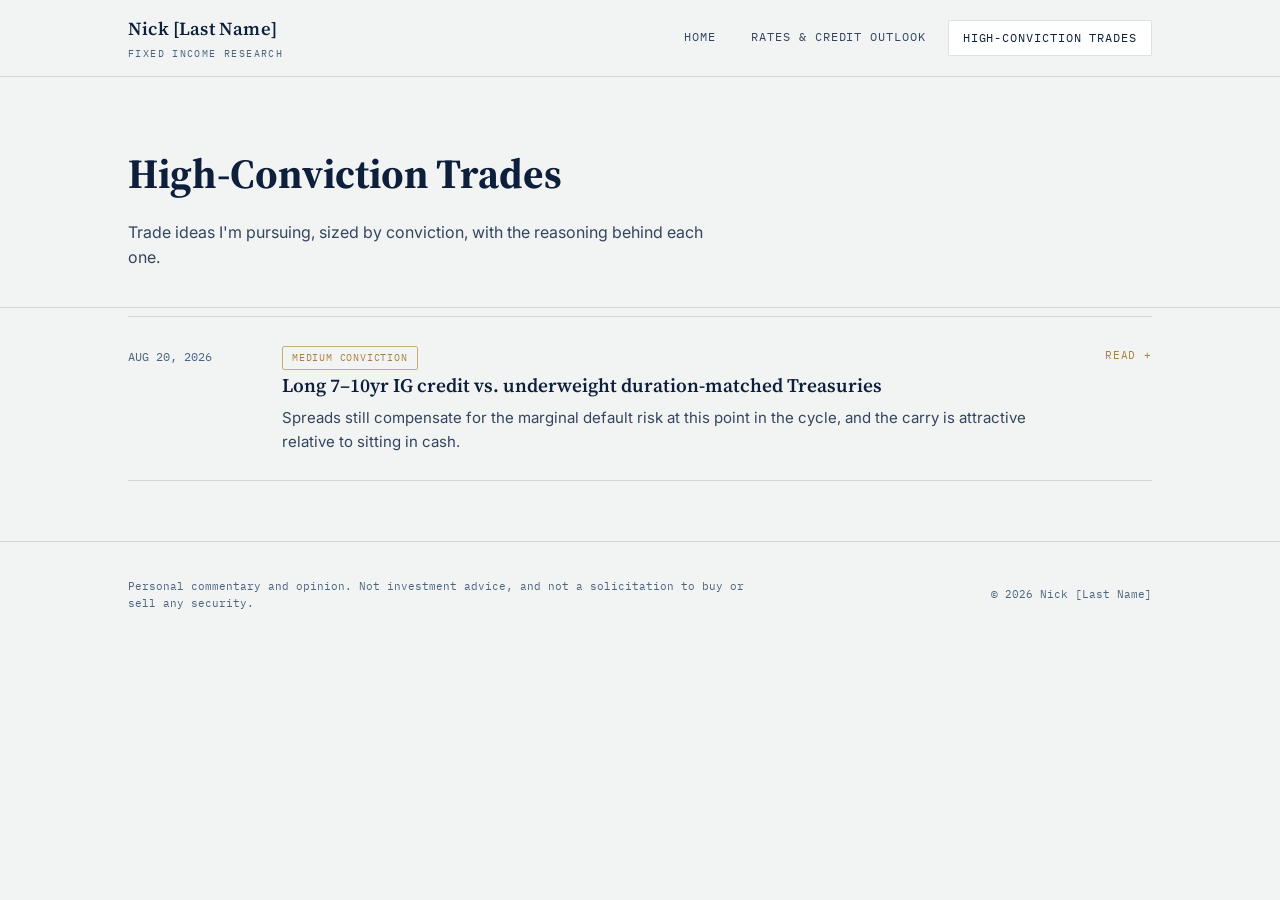
==== trades.html @ e02b7a60 "Add files via upload" ====
<!DOCTYPE html>
<html lang="en">
<head>
<meta charset="UTF-8" />
<meta name="viewport" content="width=device-width, initial-scale=1.0" />
<title>High-Conviction Trades — Nick [Last Name]</title>
<link rel="preconnect" href="https://fonts.googleapis.com">
<link href="https://fonts.googleapis.com/css2?family=Source+Serif+4:wght@500;600;700&family=Inter:wght@400;500;600&family=IBM+Plex+Mono:wght@400;500&display=swap" rel="stylesheet">
<link rel="stylesheet" href="style.css" />
</head>
<body>

<nav class="site-nav">
  <div class="wrap">
    <div class="brand">Nick [Last Name]<small>Fixed Income Research</small></div>
    <ul class="nav-links">
      <li><a href="index.html">Home</a></li>
      <li><a href="trends.html">Rates &amp; Credit Outlook</a></li>
      <li><a href="trades.html" aria-current="page">High-Conviction Trades</a></li>
    </ul>
  </div>
</nav>

<header class="page-head">
  <div class="wrap">
    <h1>High-Conviction Trades</h1>
    <p>Trade ideas I'm pursuing, sized by conviction, with the reasoning behind each one.</p>
  </div>
</header>

<main class="wrap">
  <div class="article-list" id="trades-list"></div>
</main>

<footer class="site-footer">
  <div class="wrap">
    <p class="disclaimer">Personal commentary and opinion. Not investment advice, and not a solicitation to buy or sell any security.</p>
    <p>&copy; 2026 Nick [Last Name]</p>
  </div>
</footer>

<script src="data.js"></script>
<script src="render.js"></script>
<script>renderArticleList("trades-list", "trades");</script>
</body>
</html>
---- style.css ----
/* ============================================================
   DESIGN TOKENS
   Palette: deep ledger navy, cool paper, brass "gilt" accent
   (a nod to UK government bonds — "gilts"), and a muted
   burgundy reserved only for high-conviction flags.
   ============================================================ */
:root {
  --ink:        #0E1F3C;   /* primary text, nav, headlines */
  --ink-soft:   #33455F;   /* secondary text */
  --steel:      #4C6480;   /* tertiary text, meta */
  --paper:      #F2F4F3;   /* page background — cool, not cream */
  --paper-raised: #FFFFFF; /* card / raised surface */
  --line:       rgba(14, 31, 60, 0.14);   /* hairline rules */
  --line-soft:  rgba(14, 31, 60, 0.07);
  --gilt:       #A9803F;   /* brass accent — links, eyebrows */
  --gilt-dim:   #C9AD7C;
  --conviction: #7A2E2E;   /* reserved: high-conviction flag only */
  --conviction-bg: #F3E7E4;

  --font-display: "Source Serif 4", Georgia, "Times New Roman", serif;
  --font-body: "Inter", -apple-system, BlinkMacSystemFont, "Segoe UI", sans-serif;
  --font-mono: "IBM Plex Mono", "SF Mono", Menlo, monospace;

  --max-width: 1080px;
}

* { box-sizing: border-box; }

html { scroll-behavior: smooth; }

body {
  margin: 0;
  background: var(--paper);
  color: var(--ink);
  font-family: var(--font-body);
  font-size: 16px;
  line-height: 1.6;
  -webkit-font-smoothing: antialiased;
}

a { color: var(--gilt); text-decoration: none; }
a:hover { text-decoration: underline; }

:focus-visible {
  outline: 2px solid var(--gilt);
  outline-offset: 3px;
}

.wrap {
  max-width: var(--max-width);
  margin: 0 auto;
  padding: 0 28px;
}

/* ============================================================
   NAV
   ============================================================ */
.site-nav {
  border-bottom: 1px solid var(--line);
  background: var(--paper);
  position: sticky;
  top: 0;
  z-index: 20;
}

.site-nav .wrap {
  display: flex;
  align-items: center;
  justify-content: space-between;
  height: 76px;
}

.brand {
  font-family: var(--font-display);
  font-size: 1.15rem;
  font-weight: 600;
  color: var(--ink);
  letter-spacing: 0.01em;
}

.brand small {
  display: block;
  font-family: var(--font-mono);
  font-size: 0.62rem;
  letter-spacing: 0.14em;
  text-transform: uppercase;
  color: var(--steel);
  font-weight: 400;
  margin-top: 2px;
}

.nav-links {
  display: flex;
  gap: 8px;
  list-style: none;
  margin: 0;
  padding: 0;
}

.nav-links a {
  display: inline-block;
  padding: 8px 14px;
  font-family: var(--font-mono);
  font-size: 0.72rem;
  letter-spacing: 0.08em;
  text-transform: uppercase;
  color: var(--ink-soft);
  border-radius: 2px;
}

.nav-links a:hover { color: var(--ink); text-decoration: none; background: var(--line-soft); }
.nav-links a[aria-current="page"] {
  color: var(--ink);
  background: var(--paper-raised);
  border: 1px solid var(--line);
}

.nav-toggle { display: none; }

/* ============================================================
   HERO (home page)
   ============================================================ */
.hero {
  position: relative;
  overflow: hidden;
  border-bottom: 1px solid var(--line);
}

.hero .wrap {
  padding: 88px 28px 64px;
  position: relative;
  z-index: 2;
}

.eyebrow {
  font-family: var(--font-mono);
  font-size: 0.72rem;
  letter-spacing: 0.16em;
  text-transform: uppercase;
  color: var(--gilt);
  margin: 0 0 18px;
}

.hero h1 {
  font-family: var(--font-display);
  font-weight: 600;
  font-size: clamp(2.1rem, 4.2vw, 3.4rem);
  line-height: 1.12;
  margin: 0 0 22px;
  max-width: 15ch;
  color: var(--ink);
}

.hero p.lede {
  font-size: 1.08rem;
  color: var(--ink-soft);
  max-width: 52ch;
  margin: 0 0 8px;
}

.hero .byline {
  margin-top: 28px;
  font-family: var(--font-mono);
  font-size: 0.78rem;
  color: var(--steel);
}

.hero .byline strong { color: var(--ink); font-weight: 600; }

/* ambient yield-curve motif */
.curve-field {
  position: absolute;
  inset: 0;
  z-index: 1;
  pointer-events: none;
}

.curve-field svg { width: 100%; height: 100%; }

.curve-path {
  fill: none;
  stroke: var(--gilt-dim);
  stroke-width: 1.4;
  stroke-linecap: round;
  stroke-dasharray: 900;
  stroke-dashoffset: 900;
  animation: draw-curve 2.4s ease-out forwards;
}

.curve-path.secondary {
  stroke: var(--line);
  animation-delay: 0.2s;
}

.curve-dot {
  fill: var(--gilt);
  opacity: 0;
  animation: dot-in 0.6s ease-out 2.1s forwards;
}

@keyframes draw-curve {
  to { stroke-dashoffset: 0; }
}
@keyframes dot-in {
  to { opacity: 1; }
}

@media (prefers-reduced-motion: reduce) {
  .curve-path { animation: none; stroke-dashoffset: 0; }
  .curve-dot { animation: none; opacity: 1; }
}

/* ============================================================
   SECTION HEADERS
   ============================================================ */
.section-head {
  display: flex;
  align-items: baseline;
  justify-content: space-between;
  gap: 20px;
  padding: 56px 0 20px;
  border-bottom: 1px solid var(--line);
  margin-bottom: 8px;
}

.section-head h2 {
  font-family: var(--font-display);
  font-size: 1.5rem;
  font-weight: 600;
  margin: 0;
}

.section-head .section-note {
  font-family: var(--font-mono);
  font-size: 0.72rem;
  color: var(--steel);
  text-transform: uppercase;
  letter-spacing: 0.08em;
  white-space: nowrap;
}

/* page header used on trends.html / trades.html */
.page-head {
  padding: 64px 0 36px;
  border-bottom: 1px solid var(--line);
}
.page-head h1 {
  font-family: var(--font-display);
  font-size: clamp(1.8rem, 3.4vw, 2.6rem);
  margin: 0 0 12px;
}
.page-head p {
  color: var(--ink-soft);
  max-width: 60ch;
  margin: 0;
}

/* ============================================================
   PUBLICATION LISTS (home preview grid)
   ============================================================ */
.pub-grid {
  display: grid;
  grid-template-columns: 1fr 1fr;
  gap: 0 56px;
  padding-bottom: 40px;
}

.pub-col-head {
  font-family: var(--font-mono);
  font-size: 0.68rem;
  letter-spacing: 0.1em;
  text-transform: uppercase;
  color: var(--gilt);
  padding: 24px 0 12px;
  border-bottom: 1px solid var(--line);
}

.pub-item {
  padding: 20px 0;
  border-bottom: 1px solid var(--line-soft);
}

.pub-item:last-child { border-bottom: none; }

.pub-date {
  font-family: var(--font-mono);
  font-size: 0.72rem;
  color: var(--steel);
  letter-spacing: 0.03em;
}

.pub-item h3 {
  font-family: var(--font-display);
  font-size: 1.08rem;
  font-weight: 600;
  margin: 6px 0 6px;
  line-height: 1.35;
}

.pub-item h3 a { color: var(--ink); }
.pub-item h3 a:hover { color: var(--gilt); text-decoration: none; }

.pub-item .summary {
  font-size: 0.92rem;
  color: var(--ink-soft);
  margin: 0;
}

.empty-note {
  font-family: var(--font-mono);
  font-size: 0.82rem;
  color: var(--steel);
  padding: 24px 0;
}

/* ============================================================
   FULL ARTICLE LIST (trends.html / trades.html)
   Uses native <details> — no JS required to expand.
   ============================================================ */
.article-list { padding: 8px 0 60px; }

.article {
  border-bottom: 1px solid var(--line);
}
.article:first-child { border-top: 1px solid var(--line); }

.article summary {
  cursor: pointer;
  list-style: none;
  padding: 26px 0;
  display: grid;
  grid-template-columns: 130px 1fr auto;
  gap: 24px;
  align-items: baseline;
}

.article summary::-webkit-details-marker { display: none; }

.article summary:hover h3 { color: var(--gilt); }

.article .meta-date {
  font-family: var(--font-mono);
  font-size: 0.76rem;
  color: var(--steel);
  padding-top: 3px;
}

.article h3 {
  font-family: var(--font-display);
  font-size: 1.2rem;
  font-weight: 600;
  margin: 0 0 6px;
  color: var(--ink);
}

.article .summary {
  color: var(--ink-soft);
  margin: 0;
  font-size: 0.94rem;
}

.article .expand-hint {
  font-family: var(--font-mono);
  font-size: 0.68rem;
  color: var(--gilt);
  text-transform: uppercase;
  letter-spacing: 0.08em;
  white-space: nowrap;
  align-self: start;
  padding-top: 4px;
}

.article[open] summary .expand-hint::after { content: " \2212"; }
.article:not([open]) summary .expand-hint::after { content: " \002B"; }

.article-body {
  padding: 0 0 34px;
  max-width: 68ch;
  font-size: 0.98rem;
  color: var(--ink-soft);
}
.article-body p { margin: 0 0 14px; }

.badge {
  display: inline-block;
  font-family: var(--font-mono);
  font-size: 0.62rem;
  letter-spacing: 0.08em;
  text-transform: uppercase;
  padding: 3px 9px;
  border-radius: 2px;
  border: 1px solid var(--line);
  color: var(--steel);
  margin-right: 8px;
}

.badge.high {
  color: var(--conviction);
  background: var(--conviction-bg);
  border-color: transparent;
}
.badge.medium { color: var(--gilt); border-color: var(--gilt-dim); }
.badge.low { color: var(--steel); }

/* ============================================================
   FOOTER
   ============================================================ */
.site-footer {
  border-top: 1px solid var(--line);
  padding: 36px 0 48px;
}

.site-footer .wrap {
  display: flex;
  justify-content: space-between;
  align-items: center;
  flex-wrap: wrap;
  gap: 12px;
}

.site-footer p {
  font-family: var(--font-mono);
  font-size: 0.7rem;
  color: var(--steel);
  margin: 0;
}

.disclaimer {
  max-width: 640px;
  line-height: 1.5;
}

/* ============================================================
   RESPONSIVE
   ============================================================ */
@media (max-width: 760px) {
  .site-nav .wrap { height: auto; padding: 16px 20px; flex-direction: column; align-items: flex-start; gap: 12px; }
  .nav-links { flex-wrap: wrap; gap: 4px; }
  .nav-links a { padding: 6px 10px; }
  .hero .wrap { padding: 56px 20px 44px; }
  .pub-grid { grid-template-columns: 1fr; gap: 0; }
  .pub-col-head:nth-child(3) { border-top: none; }
  .article summary { grid-template-columns: 1fr; gap: 4px; }
  .article .expand-hint { display: none; }
  .wrap { padding: 0 20px; }
}
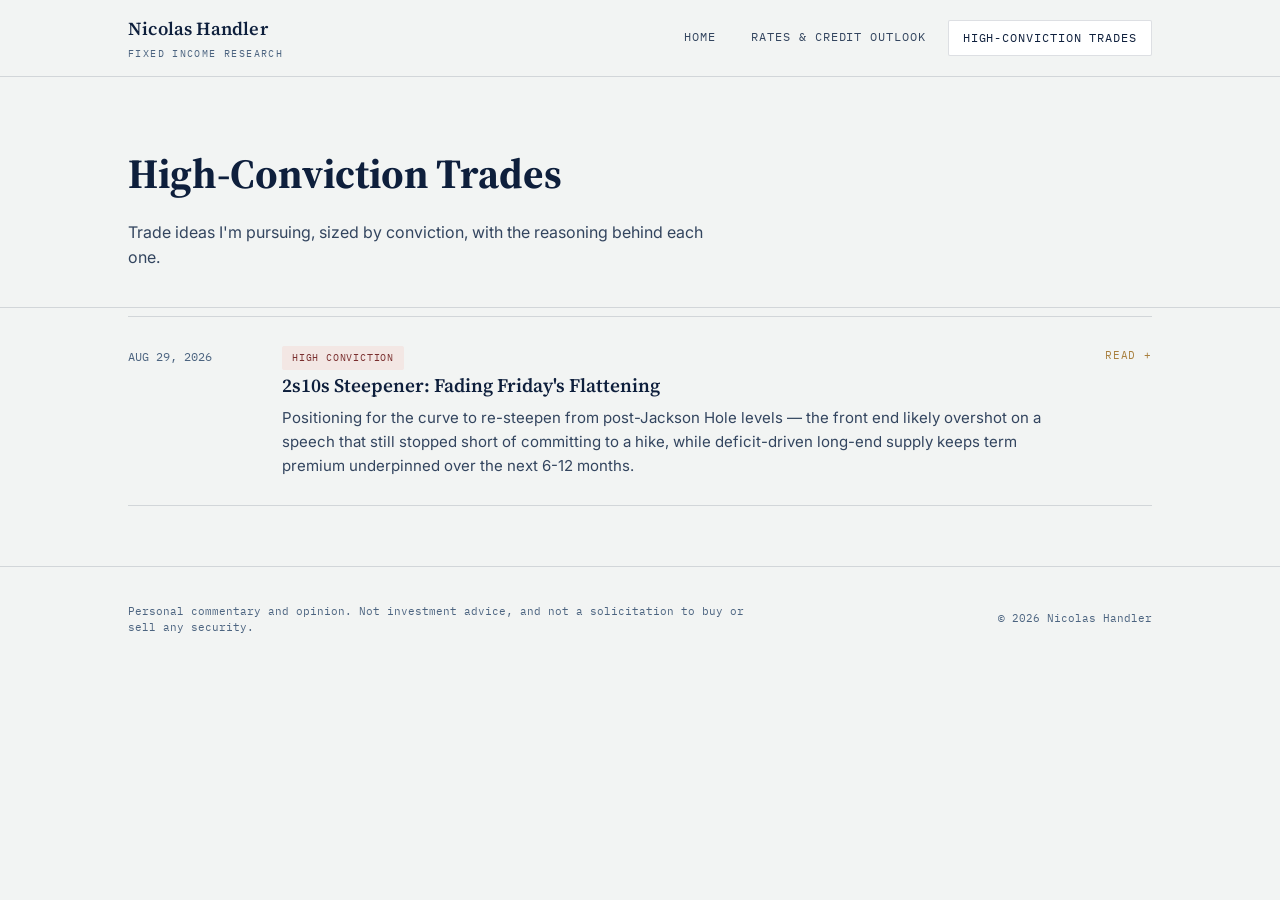
==== commit 393273b2: "Add files via upload" ====
--- a/trades.html
+++ b/trades.html
@@ -3,7 +3,7 @@
 <head>
 <meta charset="UTF-8" />
 <meta name="viewport" content="width=device-width, initial-scale=1.0" />
-<title>High-Conviction Trades — Nick [Last Name]</title>
+<title>High-Conviction Trades — Nicolas Handler</title>
 <link rel="preconnect" href="https://fonts.googleapis.com">
 <link href="https://fonts.googleapis.com/css2?family=Source+Serif+4:wght@500;600;700&family=Inter:wght@400;500;600&family=IBM+Plex+Mono:wght@400;500&display=swap" rel="stylesheet">
 <link rel="stylesheet" href="style.css" />
@@ -12,7 +12,7 @@
 
 <nav class="site-nav">
   <div class="wrap">
-    <div class="brand">Nick [Last Name]<small>Fixed Income Research</small></div>
+    <div class="brand">Nicolas Handler<small>Fixed Income Research</small></div>
     <ul class="nav-links">
       <li><a href="index.html">Home</a></li>
       <li><a href="trends.html">Rates &amp; Credit Outlook</a></li>
@@ -35,7 +35,7 @@
 <footer class="site-footer">
   <div class="wrap">
     <p class="disclaimer">Personal commentary and opinion. Not investment advice, and not a solicitation to buy or sell any security.</p>
-    <p>&copy; 2026 Nick [Last Name]</p>
+    <p>&copy; 2026 Nicolas Handler</p>
   </div>
 </footer>
 
